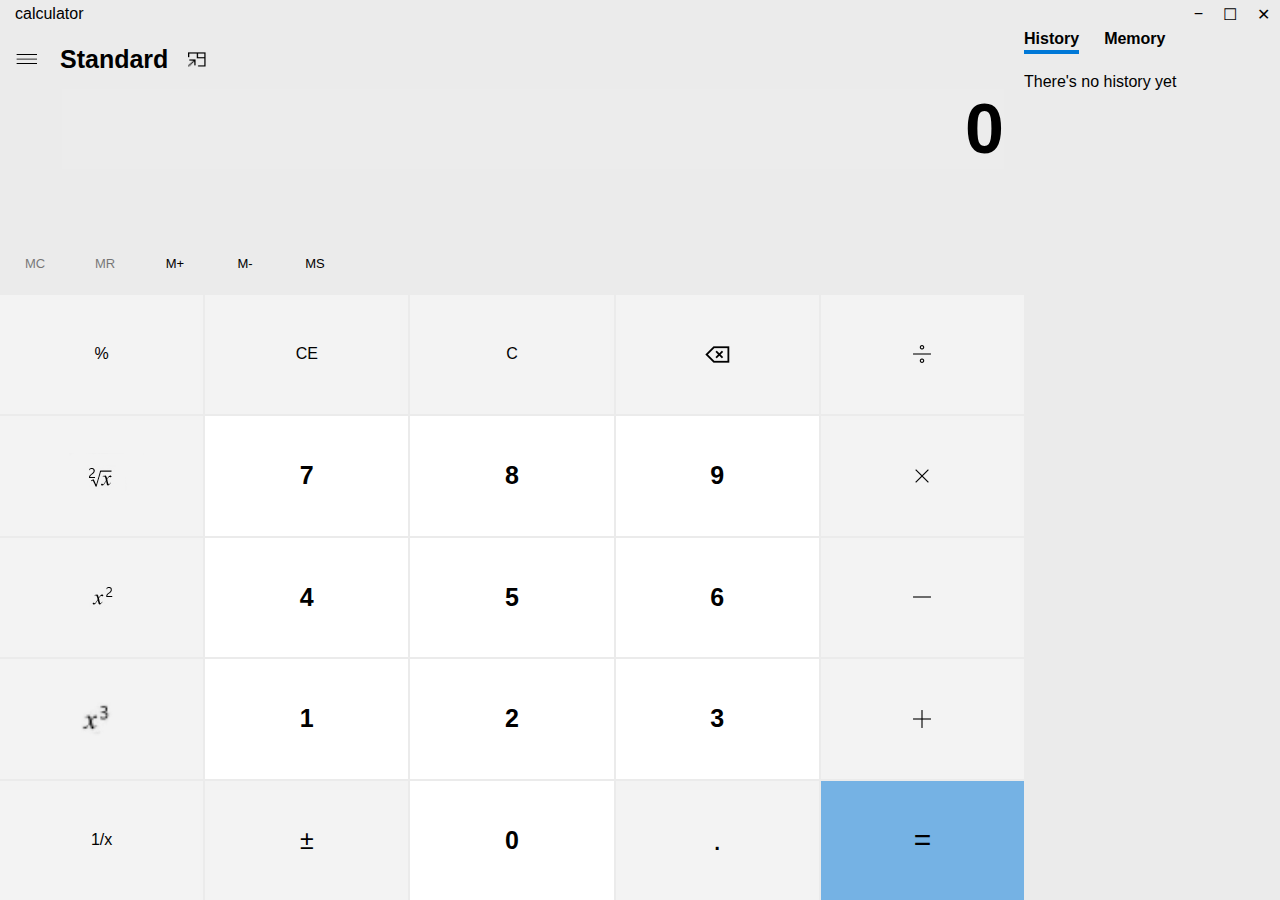
==== index.html @ 29393237 "Final project" ====
<!DOCTYPE html>
<html lang="en">
  <head>
    <meta charset="UTF-8" />
    <meta http-equiv="X-UA-Compatible" content="IE=edge" />
    <meta name="viewport" content="width=device-width, initial-scale=1.0" />
    <title>Windows Calculator</title>
    <link rel="stylesheet" href="style.css" />
  </head>
  <body>
    <!-- division is the calculator's main class-->
    <div class="division">
      <!-- windows bar-->
      <div class="head">
        <div class="calculator">calculator</div>
        <div class="close bar">&#x2715;</div>
        <div class="maximize bar">&#9744;</div>
        <div class="minimize bar">&minus;</div>
      </div>
      <!-- first row-->
      <div class="first_row">
        <div class="left_row">
          <div class="navigation hoover">
            <img
              src="[data-uri]"
              width="25px"
              height="15px"
            />
          </div>
          <div class="Standard">Standard</div>
          <div class="view hoover">
            <img
              src="[data-uri]"
              height="20px"
              width="20px"
            />
          </div>
        </div>
        <div class="history_btn">
          <button type="button" class="history">
            <img
              src="[data-uri]"
              height="25"
              width="25"
            />
          </button>
        </div>
        <input type="text" name="input" id="input" value="0" disabled />
      </div>

      <!-- second row-->
      <div class="second_row">
        <div class="MC">MC</div>
        <div class="MR">MR</div>
        <div class="M+ mhover">M+</div>
        <div class="M- mhover">M-</div>
        <div class="MS mhover">MS</div>
        <div class="">
          <button class="m" disabled>
            M<sup
              ><img
                src="[data-uri]"
            /></sup>
          </button>
        </div>
      </div>
      <!-- numbers and operations-->
      <div class="numbers">
        <div class="percent color_gray">%</div>
        <div class="CE color_gray">CE</div>
        <div class="C color_gray">C</div>
        <div class="delete color_gray">
          <img
            src="[data-uri]"
          />
        </div>
        <div class="divide color_gray">
          <img
            src="[data-uri]"
          />
        </div>
        <div class="radical color_gray">
          <img
            src="[data-uri]"
          />
        </div>
        <div class="num_7 color_white">7</div>
        <div class="num_8 color_white">8</div>
        <div class="num_9 color_white">9</div>
        <div class="multiplication color_gray">
          <img
            src="[data-uri]"
          />
        </div>
        <div class="power color_gray">
          <img
            src="[data-uri]"
          />
        </div>
        <div class="num_4 color_white">4</div>
        <div class="num_5 color_white">5</div>
        <div class="num_6 color_white">6</div>
        <div class="minus color_gray">
          <img
            src="[data-uri]"
          />
        </div>
        <div class="num_1 color_white">1</div>
        <div class="num_2 color_white">2</div>
        <div class="num_3 color_white">3</div>
        <div class="plus color_gray">
          <img
            src="[data-uri]"
          />
        </div>
        <div class="reverse color_gray">1/x</div>
        <div class="plus_minus color_gray">±</div>
        <div class="num_0 color_white">0</div>
        <div class="dot color_gray">.</div>
        <div class="equal">=</div>
        <div class="power3 color_gray">
          <img
            src="[data-uri]"
          />
        </div>
      </div>
      <!--right side-->
      <div class="right_side">
        <ul>
          <li><a href="#history" class="historylink">History</a></li>
          <li><a href="#memory" class="memorylink">Memory</a></li>
        </ul>
        <div class="text_history">There's no history yet</div>
      </div>
    </div>
  </body>
</html>
---- style.css ----
* {
  margin: 0;
  padding: 0;
  box-sizing: border-box;
  font-family: "Segoe UI", Tahoma, Geneva, Verdana, sans-serif;
}
html,
body {
  height: 100%;
}
body {
  margin: 0;
  padding: 0;
  background-color: rgb(235, 235, 235);
}
/* division style*/
.division {
  height: 100%;
  display: grid;
  grid-template-columns: 80vw 20vw;
  grid-template-rows: 30px minmax(100px, 1fr) 7vh minmax(200px, 3fr);
  grid-template-areas:
    "head head"
    "first_row right_side"
    "second_row right_side"
    "numbers right_side";
}
.head {
  grid-area: head;
  display: inline;
}

.calculator {
  padding-left: 15px;
  padding-top: 5px;
}
.bar {
  float: right;
  padding: 5px 10px;
}
.close:hover {
  background-color: red;
}
.maximize:hover {
  background-color: lightgray !important;
}
.minimize:hover {
  background-color: lightgray !important;
}

.calculator {
  float: left;
}

.first_row {
  position: relative;
  height: 100%;
  grid-area: first_row;
}
.first_row .history_btn {
  position: absolute;
  top: 15px;
  right: 15px;
}
.first_row .history {
  border: none;
}
.first_row .left_row {
  display: flex;

  padding: 10px;
}
.first_row .left_row div {
  display: flex;
  justify-content: center;
  align-items: center;
  margin-right: 10px;
  padding: 5px;
}
.Standard {
  font-size: 25px;
  font-weight: 600;
}
.hoover:hover {
  background-color: lightgray;
}
#input {
 
  color: inherit;
  cursor: text;
  font-weight: 600;
  color: black;
  font-size: 70px;
  margin-right: 20px;
  float: right;
  border: none;
  text-decoration: rtl;
  direction: rtl;
}
.second_row {
  grid-area: second_row;
  font-size: small;

  display: flex;
}
.second_row div {
  cursor: context-menu;
  text-align: center;
  display: flex;
  justify-content: center;
  align-items: center;
  width: 70px;
}
.MC,
.MR {
  opacity: 0.5;
}
.second_row .m {
  border: none;
}
ul {
  display: flex;
  flex-direction: row;
}
.second_row .mhover:hover {
  background-color: lightgray !important;
}
.numbers {
  height: 100%;
  display: grid;
  grid-area: numbers;
  gap: 2px;
/* define all oprations with grid */
  grid-template-columns: repeat(4, 1fr);
  grid-template-rows: repeat(6, 1fr);
  grid-template-areas:
    "percent CE C delete"
    "reverse power radical divide"
    "num_7 num_8 num_9 multiplication"
    "num_4 num_5 num_6 minus"
    "num_1 num_2 num_3 plus"
    "plus_minus num_0 dot equal";
}
.percent {
  grid-area: percent;
}
.CE {
  grid-area: CE;
}
.C {
  grid-area: C;
}
.delete {
  grid-area: delete;
}
.divide {
  grid-area: divide;
}
.radical {
  grid-area: radical;
}
.num_7 {
  grid-area: num_7;
}
.num_8 {
  grid-area: num_8;
}
.num_9 {
  grid-area: num_9;
}
.multiplication {
  grid-area: multiplication;
}
.power {
  grid-area: power;
}
.num_4 {
  grid-area: num_4;
}
.num_5 {
  grid-area: num_5;
}
.num_6 {
  grid-area: num_6;
}
.minus {
  grid-area: minus;
}
.num_1 {
  grid-area: num_1;
}
.num_2 {
  grid-area: num_2;
}
.num_3 {
  grid-area: num_3;
}
.plus {
  grid-area: plus;
}
.reverse {
  grid-area: reverse;
}
.plus_minus {
  grid-area: plus_minus;
  font-size: 25px;
}
.num_0 {
  grid-area: num_0;
}
.dot {
  font-size: 30px;
  grid-area: dot;
}
.equal {
  font-size: 30px;
  grid-area: equal;
  background-color: #75b2e4;
}
.equal:hover {
  background-color: #0078d7 !important ;
}
.right_side {
  height: 100%;
  grid-area: right_side;
}
.right_side li {
  font-weight: bolder;
  display: inline;
  margin-right: 25px;
  list-style-type: none;
}
.right_side li a {
  text-decoration: none;
  color: black;
}
.text_history {
  margin-top: 25px;
}
.historylink {
  padding-bottom: 3px;
  border-bottom: 4px solid #0078d7;
}
.numbers div {
  display: flex;
  justify-content: center;
  align-items: center;
}
.numbers div:hover {
  background-color: LightGray;
}
.numbers .color_white {
  background-color: white;
  font-weight: 600;
  font-size: 25px;
}
.numbers .color_gray {
  background-color: #f3f3f3;
}
/* responsive the calculator to any size*/
@media screen and (min-width: 501px) {
  .m {
    display: none !important;
  }
}
@media screen and (min-width: 1024px) {
  .numbers {
    grid-template-columns: repeat(5, 1fr);
    grid-template-rows: repeat(5, 1fr);
    grid-template-areas:
      " percent CE C delete divide"
      " radical num_7 num_8 num_9 multiplication"
      "power num_4 num_5 num_6 minus "
      " power3 num_1 num_2 num_3 plus"
      " reverse plus_minus num_0 dot equal";
  }

  .power3 img {
    height: 100%;
  }
}
@media screen and (max-width: 1023px) {
  .power3 img {
    display: none !important;
  }
  .division {
    grid-template-columns: 78vw 22vw;
  }
}
@media screen and (max-width: 450px) {
  .radical img {
    width: 100%;
  }
}
@media screen and (max-width: 750px) {
  .division {
    grid-template-columns: 100%;
  }
  .right_side {
    display: none;
  }
  #input {
    
    font-size: 50px !important;
  }
  .second_row div {
    width: 100%;
  }
  .history {
    display: block;
  }
}
@media screen and (min-width:751px) {
  .history{
    display: none;
  }
}
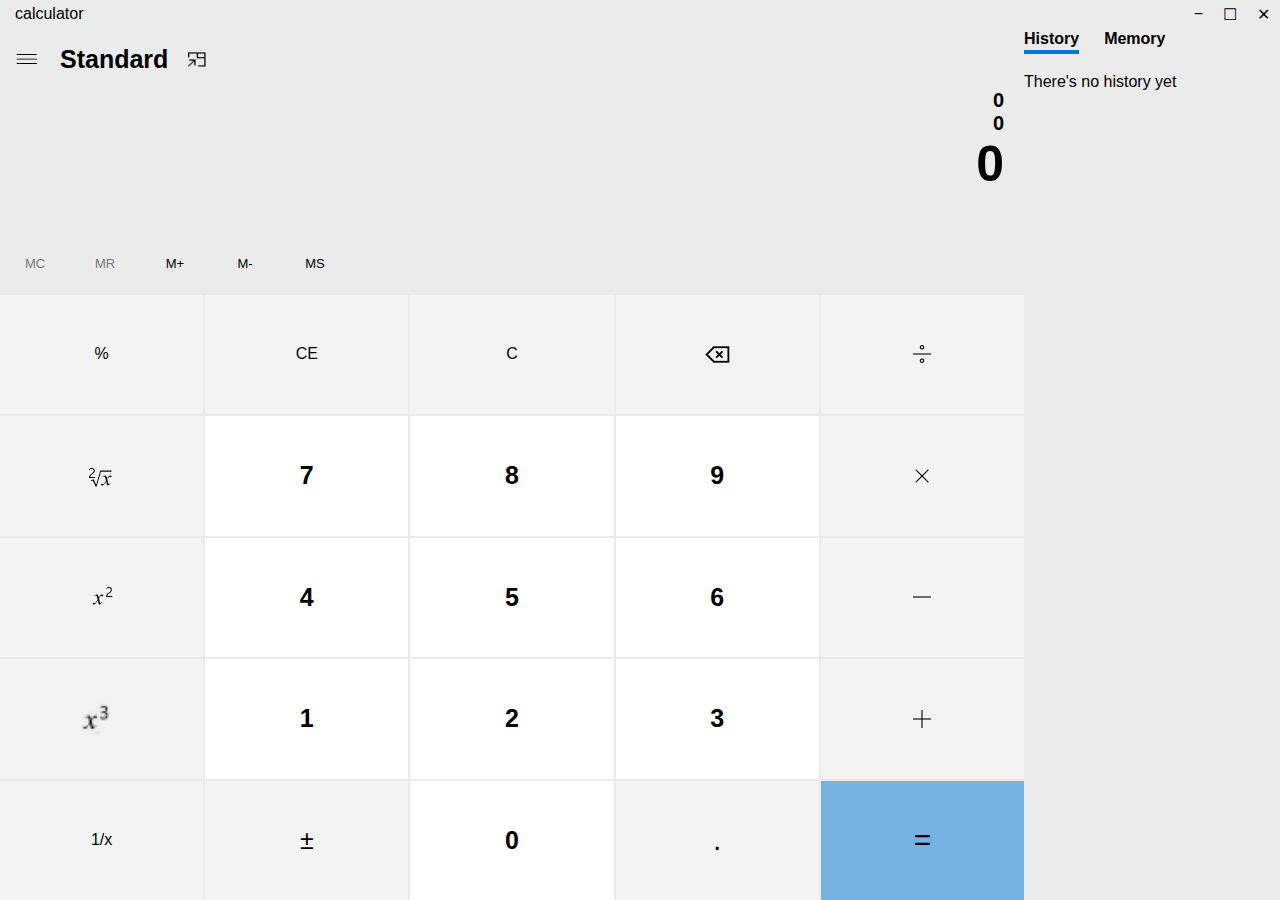
==== commit 2e42c357: "aa" ====
--- a/index.html
+++ b/index.html
@@ -1,137 +1,130 @@
 <!DOCTYPE html>
 <html lang="en">
-  <head>
-    <meta charset="UTF-8" />
-    <meta http-equiv="X-UA-Compatible" content="IE=edge" />
-    <meta name="viewport" content="width=device-width, initial-scale=1.0" />
-    <title>Windows Calculator</title>
-    <link rel="stylesheet" href="style.css" />
-  </head>
-  <body>
-    <!-- division is the calculator's main class-->
-    <div class="division">
-      <!-- windows bar-->
-      <div class="head">
-        <div class="calculator">calculator</div>
-        <div class="close bar">&#x2715;</div>
-        <div class="maximize bar">&#9744;</div>
-        <div class="minimize bar">&minus;</div>
+
+<head>
+  <meta charset="UTF-8" />
+  <meta http-equiv="X-UA-Compatible" content="IE=edge" />
+  <meta name="viewport" content="width=device-width, initial-scale=1.0" />
+  <title>Windows Calculator</title>
+  <link rel="stylesheet" href="style.css" />
+</head>
+
+<body>
+  <!-- division is the calculator's main class-->
+  <div class="division">
+    <!-- windows bar-->
+    <div class="head">
+      <div class="calculator">calculator</div>
+      <div class="close bar">&#x2715;</div>
+      <div class="maximize bar">&#9744;</div>
+      <div class="minimize bar">&minus;</div>
+    </div>
+    <!-- first row-->
+    <div class="first_row">
+      <div class="left_row">
+        <div class="navigation hoover">
+          <img
+            src="[data-uri]"
+            width="25px" height="15px" />
+        </div>
+        <div class="Standard">Standard</div>
+        <div class="view hoover">
+          <img
+            src="[data-uri]"
+            height="20px" width="20px" />
+        </div>
       </div>
-      <!-- first row-->
-      <div class="first_row">
-        <div class="left_row">
-          <div class="navigation hoover">
-            <img
-              src="[data-uri]"
-              width="25px"
-              height="15px"
-            />
-          </div>
-          <div class="Standard">Standard</div>
-          <div class="view hoover">
-            <img
-              src="[data-uri]"
-              height="20px"
-              width="20px"
-            />
-          </div>
-        </div>
-        <div class="history_btn">
-          <button type="button" class="history">
-            <img
-              src="[data-uri]"
-              height="25"
-              width="25"
-            />
-          </button>
-        </div>
-        <input type="text" name="input" id="input" value="0" disabled />
+      <div class="history_btn">
+        <button type="button" class="history">
+          <img
+            src="[data-uri]"
+            height="25" width="25" />
+        </button>
+      </div>
+      <div class="both_input">
+        <input type="text" name="input-3" value="0" class="input-3">
+        <input type="text" name="input" id="input" value="0">
+        <input type="text" name="input_2" class="input" value="0">
       </div>
 
-      <!-- second row-->
-      <div class="second_row">
-        <div class="MC">MC</div>
-        <div class="MR">MR</div>
-        <div class="M+ mhover">M+</div>
-        <div class="M- mhover">M-</div>
-        <div class="MS mhover">MS</div>
-        <div class="">
-          <button class="m" disabled>
-            M<sup
-              ><img
-                src="[data-uri]"
-            /></sup>
-          </button>
-        </div>
-      </div>
-      <!-- numbers and operations-->
-      <div class="numbers">
-        <div class="percent color_gray">%</div>
-        <div class="CE color_gray">CE</div>
-        <div class="C color_gray">C</div>
-        <div class="delete color_gray">
-          <img
-            src="[data-uri]"
-          />
-        </div>
-        <div class="divide color_gray">
-          <img
-            src="[data-uri]"
-          />
-        </div>
-        <div class="radical color_gray">
-          <img
-            src="[data-uri]"
-          />
-        </div>
-        <div class="num_7 color_white">7</div>
-        <div class="num_8 color_white">8</div>
-        <div class="num_9 color_white">9</div>
-        <div class="multiplication color_gray">
-          <img
-            src="[data-uri]"
-          />
-        </div>
-        <div class="power color_gray">
-          <img
-            src="[data-uri]"
-          />
-        </div>
-        <div class="num_4 color_white">4</div>
-        <div class="num_5 color_white">5</div>
-        <div class="num_6 color_white">6</div>
-        <div class="minus color_gray">
-          <img
-            src="[data-uri]"
-          />
-        </div>
-        <div class="num_1 color_white">1</div>
-        <div class="num_2 color_white">2</div>
-        <div class="num_3 color_white">3</div>
-        <div class="plus color_gray">
-          <img
-            src="[data-uri]"
-          />
-        </div>
-        <div class="reverse color_gray">1/x</div>
-        <div class="plus_minus color_gray">±</div>
-        <div class="num_0 color_white">0</div>
-        <div class="dot color_gray">.</div>
-        <div class="equal">=</div>
-        <div class="power3 color_gray">
-          <img
-            src="[data-uri]"
-          />
-        </div>
-      </div>
-      <!--right side-->
-      <div class="right_side">
-        <ul>
-          <li><a href="#history" class="historylink">History</a></li>
-          <li><a href="#memory" class="memorylink">Memory</a></li>
-        </ul>
-        <div class="text_history">There's no history yet</div>
+    </div>
+
+    <!-- second row-->
+    <div class="second_row">
+      <div class="MC">MC</div>
+      <div class="MR">MR</div>
+      <div class="M+ mhover">M+</div>
+      <div class="M- mhover">M-</div>
+      <div class="MS mhover">MS</div>
+      <div class="">
+        <button class="m" disabled>
+          M<sup><img
+              src="[data-uri]" /></sup>
+        </button>
       </div>
     </div>
-  </body>
-</html>
+    <!-- numbers and operations-->
+    <div class="numbers">
+      <div class="percent operation color_gray">%</div>
+      <div class="CE last-clear color_gray">CE</div>
+      <div class="C clear-all color_gray">C</div>
+      <div class="delete color_gray">
+        <img
+          src="[data-uri]" />
+      </div>
+      <div class="divide operation color_gray">
+        <img
+          src="[data-uri]" />
+      </div>
+      <div class="radical operation color_gray">
+        <img
+          src="[data-uri]" />
+      </div>
+      <div class="num_7 number color_white">7</div>
+      <div class="num_8 number color_white">8</div>
+      <div class="num_9 number color_white">9</div>
+      <div class="multiplication operation color_gray">
+        <img
+          src="[data-uri]" />
+      </div>
+      <div class="power operation color_gray">
+        <img
+          src="[data-uri]" />
+      </div>
+      <div class="num_4 number color_white">4</div>
+      <div class="num_5 number color_white">5</div>
+      <div class="num_6 number color_white">6</div>
+      <div class="minus operation color_gray">
+        <img
+          src="[data-uri]" />
+      </div>
+      <div class="num_1 number color_white">1</div>
+      <div class="num_2 number color_white">2</div>
+      <div class="num_3 number color_white">3</div>
+      <div class="plus operation color_gray">
+        <img
+          src="[data-uri]" />
+      </div>
+      <div class="reverse operation color_gray">1/x</div>
+      <div class="plus_minus operation color_gray">±</div>
+      <div class="num_0 number color_white">0</div>
+      <div class="dot number color_gray">.</div>
+      <div class="equal">=</div>
+      <div class="power3 operation color_gray">
+        <img
+          src="[data-uri]" />
+      </div>
+    </div>
+    <!--right side-->
+    <div class="right_side">
+      <ul>
+        <li><a href="#history" class="historylink">History</a></li>
+        <li><a href="#memory" class="memorylink">Memory</a></li>
+      </ul>
+      <div class="text_history">There's no history yet</div>
+    </div>
+  </div>
+</body>
+<script src="sandbox.js"></script>
+
+</html>--- a/style.css
+++ b/style.css
@@ -56,6 +56,9 @@
   position: relative;
   height: 100%;
   grid-area: first_row;
+  display: flex;
+  flex-direction: column;
+  justify-content: flex-start;
 }
 .first_row .history_btn {
   position: absolute;
@@ -84,19 +87,35 @@
 .hoover:hover {
   background-color: lightgray;
 }
-#input {
- 
+.both_input {
+  display: flex;
+  flex-direction: column;
+  justify-content: flex-start;
+}
+input {
   color: inherit;
   cursor: text;
   font-weight: 600;
   color: black;
-  font-size: 70px;
+  background-color: rgb(235, 235, 235);
+  font-size: 50px;
   margin-right: 20px;
   float: right;
   border: none;
   text-decoration: rtl;
   direction: rtl;
 }
+input:focus {
+  outline: none;
+}
+#input {
+  font-size: 20px;
+}
+
+.input-3 {
+  font-size: 20px;
+}
+
 .second_row {
   grid-area: second_row;
   font-size: small;
@@ -130,7 +149,7 @@
   display: grid;
   grid-area: numbers;
   gap: 2px;
-/* define all oprations with grid */
+  /* define all oprations with grid */
   grid-template-columns: repeat(4, 1fr);
   grid-template-rows: repeat(6, 1fr);
   grid-template-areas:
@@ -300,8 +319,7 @@
     display: none;
   }
   #input {
-    
-    font-size: 50px !important;
+    font-size: 20px !important;
   }
   .second_row div {
     width: 100%;
@@ -310,8 +328,8 @@
     display: block;
   }
 }
-@media screen and (min-width:751px) {
-  .history{
+@media screen and (min-width: 751px) {
+  .history {
     display: none;
   }
 }
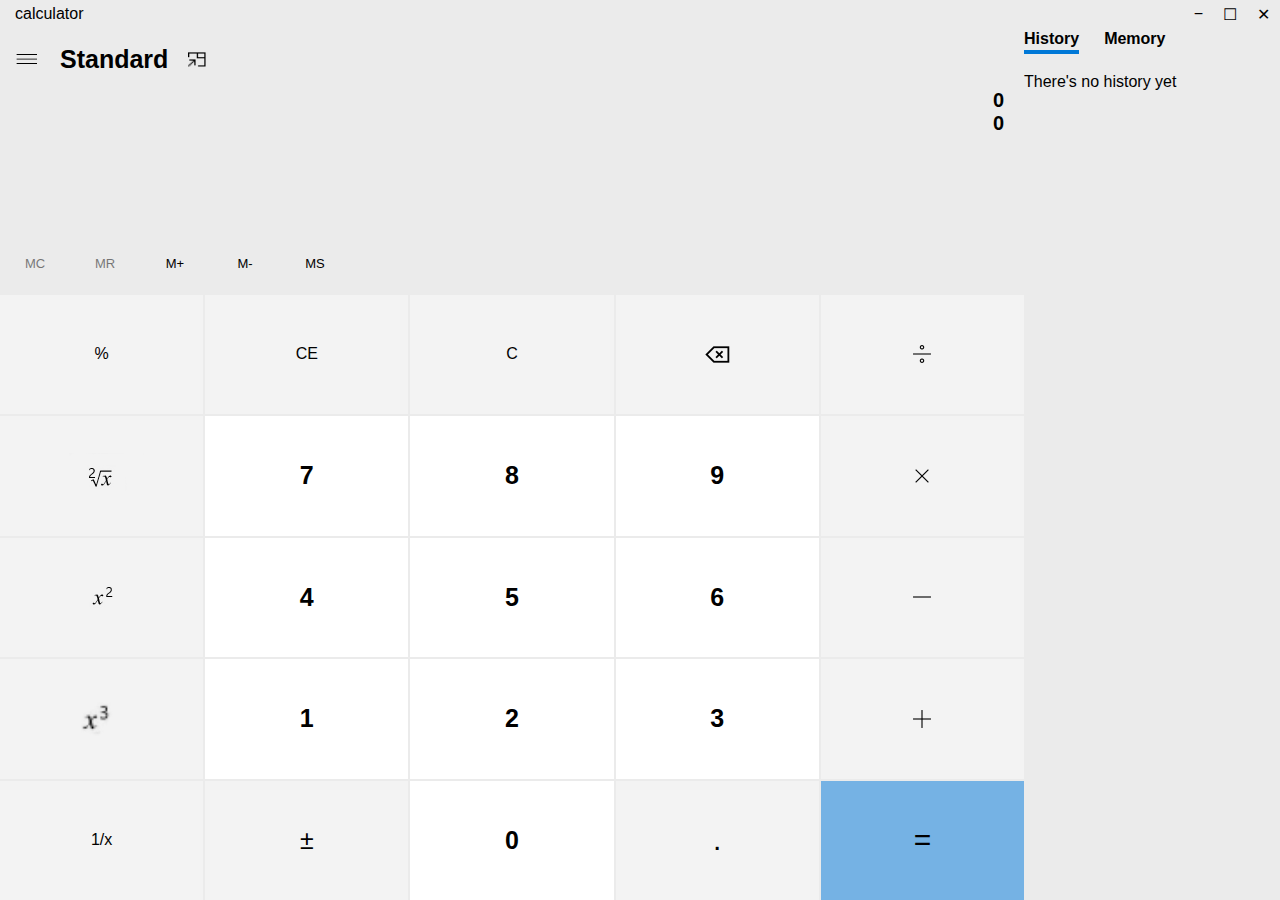
==== commit 9210337c: "bb" ====
--- a/index.html
+++ b/index.html
@@ -42,9 +42,12 @@
         </button>
       </div>
       <div class="both_input">
-        <input type="text" name="input-3" value="0" class="input-3">
+        <!-- <input type="text" name="input-3" value="0" class="input-3">
         <input type="text" name="input" id="input" value="0">
-        <input type="text" name="input_2" class="input" value="0">
+        <input type="text" name="input_2" class="input" > -->
+        <div class="input-3">0</div>
+        <div id="input">0</div>
+        <div class="input"></div>
       </div>
 
     </div>
--- a/style.css
+++ b/style.css
@@ -91,8 +91,6 @@
   display: flex;
   flex-direction: column;
   justify-content: flex-start;
-}
-input {
   color: inherit;
   cursor: text;
   font-weight: 600;
@@ -105,7 +103,9 @@
   text-decoration: rtl;
   direction: rtl;
 }
-input:focus {
+/* .both-input {
+} */
+.both-input:focus {
   outline: none;
 }
 #input {
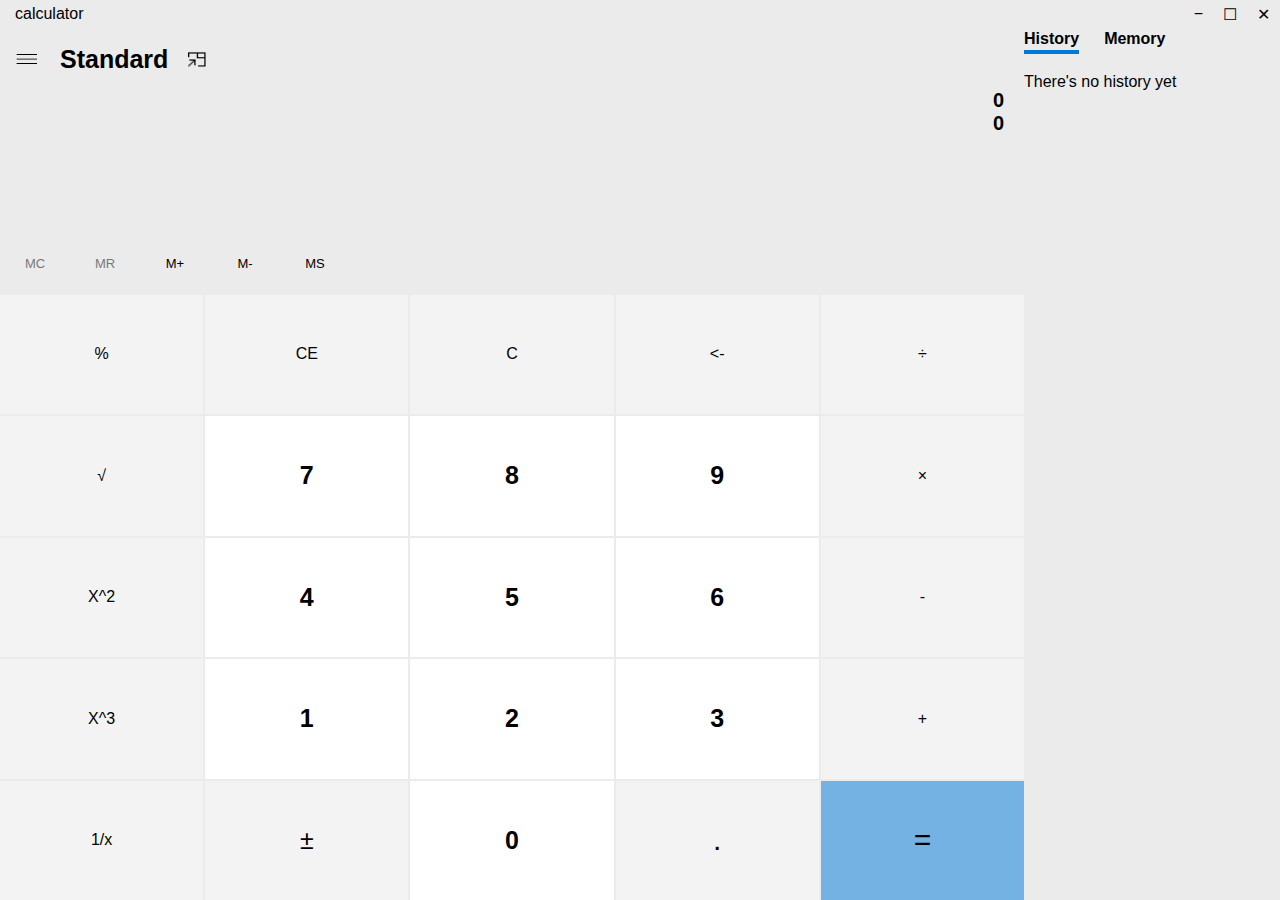
==== commit a86464e7: "14" ====
--- a/index.html
+++ b/index.html
@@ -68,54 +68,54 @@
     </div>
     <!-- numbers and operations-->
     <div class="numbers">
-      <div class="percent operation color_gray">%</div>
-      <div class="CE last-clear color_gray">CE</div>
-      <div class="C clear-all color_gray">C</div>
-      <div class="delete color_gray">
-        <img
-          src="[data-uri]" />
+      <div class="percent operation color_gray" value="%">%</div>
+      <div class="CE last-clear color_gray" value="clear-last">CE</div>
+      <div class="C clear-all color_gray" value="clear-all">C</div>
+      <div class="delete color_gray" value="back"><-
+        <!-- <img
+          src="[data-uri]" /> -->
       </div>
-      <div class="divide operation color_gray">
-        <img
-          src="[data-uri]" />
+      <div class="divide operation color_gray" value="/">÷
+        <!-- <img
+          src="[data-uri]" /> -->
       </div>
-      <div class="radical operation color_gray">
-        <img
-          src="[data-uri]" />
+      <div class="radical operation color_gray" value="">√
+        <!-- <img
+          src="[data-uri]" /> -->
       </div>
-      <div class="num_7 number color_white">7</div>
-      <div class="num_8 number color_white">8</div>
-      <div class="num_9 number color_white">9</div>
-      <div class="multiplication operation color_gray">
-        <img
-          src="[data-uri]" />
+      <div class="num_7 number color_white" value="7">7</div>
+      <div class="num_8 number color_white" value="8">8</div>
+      <div class="num_9 number color_white" value="9">9</div>
+      <div class="multiplication operation color_gray">×
+        <!-- <img
+          src="[data-uri]" /> -->
       </div>
-      <div class="power operation color_gray">
-        <img
-          src="[data-uri]" />
+      <div class="power operation color_gray">X^2
+        <!-- <img
+          src="[data-uri]" /> -->
       </div>
-      <div class="num_4 number color_white">4</div>
-      <div class="num_5 number color_white">5</div>
-      <div class="num_6 number color_white">6</div>
-      <div class="minus operation color_gray">
-        <img
-          src="[data-uri]" />
+      <div class="num_4 number color_white" value="4">4</div>
+      <div class="num_5 number color_white"  value="5">5</div>
+      <div class="num_6 number color_white" value="6">6</div>
+      <div class="minus operation color_gray">-
+        <!-- <img
+          src="[data-uri]" /> -->
       </div>
       <div class="num_1 number color_white">1</div>
       <div class="num_2 number color_white">2</div>
       <div class="num_3 number color_white">3</div>
-      <div class="plus operation color_gray">
-        <img
-          src="[data-uri]" />
+      <div class="plus operation color_gray">+
+        <!-- <img
+          src="[data-uri]" /> -->
       </div>
       <div class="reverse operation color_gray">1/x</div>
       <div class="plus_minus operation color_gray">±</div>
       <div class="num_0 number color_white">0</div>
       <div class="dot number color_gray">.</div>
       <div class="equal">=</div>
-      <div class="power3 operation color_gray">
-        <img
-          src="[data-uri]" />
+      <div class="power3 operation color_gray">X^3
+        <!-- <img
+          src="[data-uri]" /> -->
       </div>
     </div>
     <!--right side-->
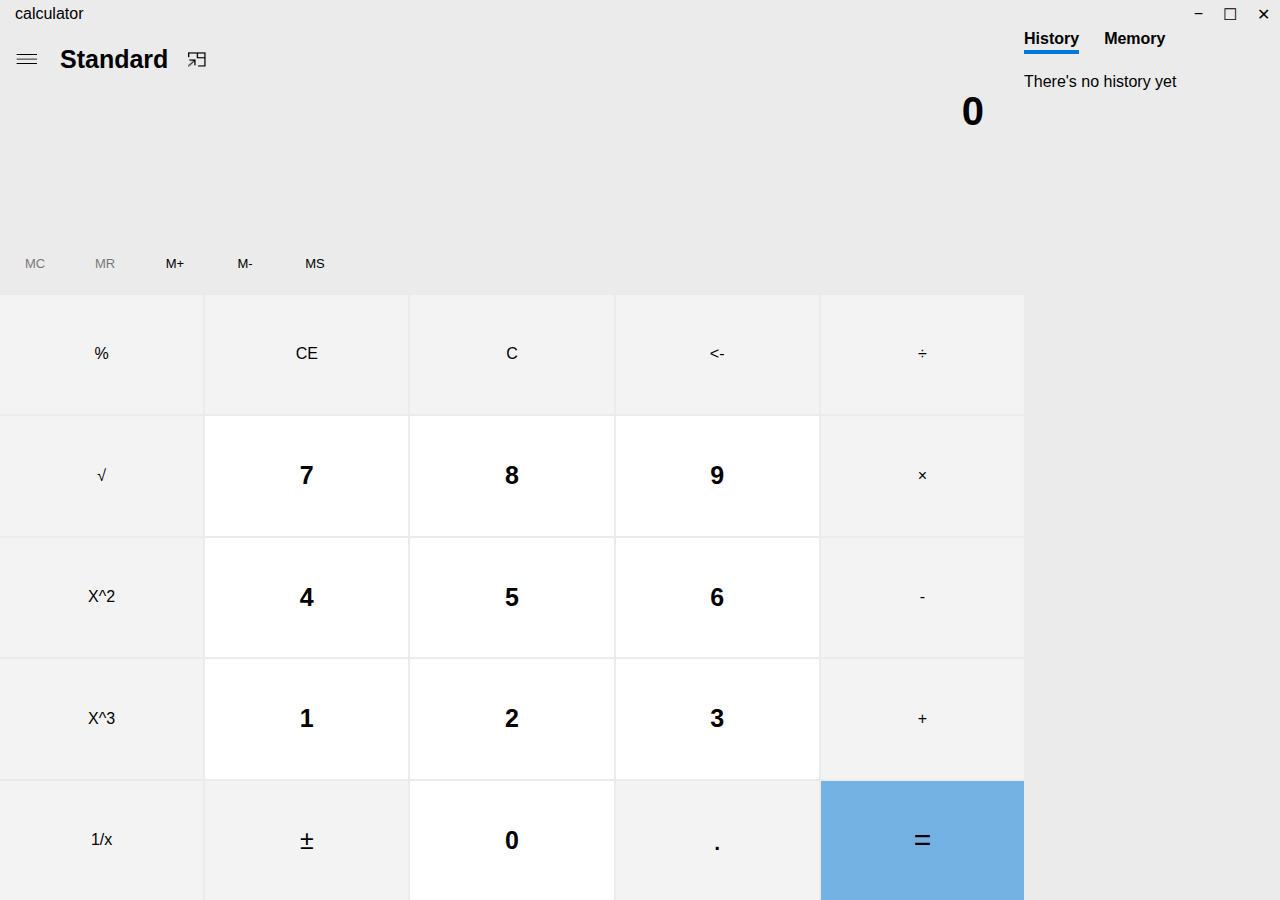
==== commit b33a3247: "11" ====
--- a/index.html
+++ b/index.html
@@ -42,13 +42,10 @@
         </button>
       </div>
       <div class="both_input">
-        <!-- <input type="text" name="input-3" value="0" class="input-3">
-        <input type="text" name="input" id="input" value="0">
-        <input type="text" name="input_2" class="input" > -->
-        <div class="input-3">0</div>
-        <div id="input">0</div>
-        <div class="input"></div>
-      </div>
+        <div class="previousInput"></div>
+        <input type="text" class="currentInput" value="0" readonly>    
+  
+</div>
 
     </div>
 
--- a/style.css
+++ b/style.css
@@ -103,17 +103,27 @@
   text-decoration: rtl;
   direction: rtl;
 }
-/* .both-input {
-} */
+.currentInput {
+  display: flex;
+  flex-direction: column;
+  justify-content: flex-start;
+  color: inherit;
+  cursor: text;
+  font-weight: 600;
+  color: black;
+  background-color: rgb(235, 235, 235);
+  font-size: 50px;
+  margin-right: 20px;
+  float: right;
+  border: none;
+  text-decoration: rtl;
+  direction: rtl;
+}
 .both-input:focus {
   outline: none;
 }
-#input {
-  font-size: 20px;
-}
-
-.input-3 {
-  font-size: 20px;
+.currentInput {
+  font-size: 40px;
 }
 
 .second_row {
@@ -149,7 +159,7 @@
   display: grid;
   grid-area: numbers;
   gap: 2px;
-  /* define all oprations with grid */
+  /* define all operations with grid */
   grid-template-columns: repeat(4, 1fr);
   grid-template-rows: repeat(6, 1fr);
   grid-template-areas:
@@ -299,7 +309,7 @@
   }
 }
 @media screen and (max-width: 1023px) {
-  .power3 img {
+  .power3 {
     display: none !important;
   }
   .division {
@@ -318,7 +328,7 @@
   .right_side {
     display: none;
   }
-  #input {
+  .currentInput {
     font-size: 20px !important;
   }
   .second_row div {
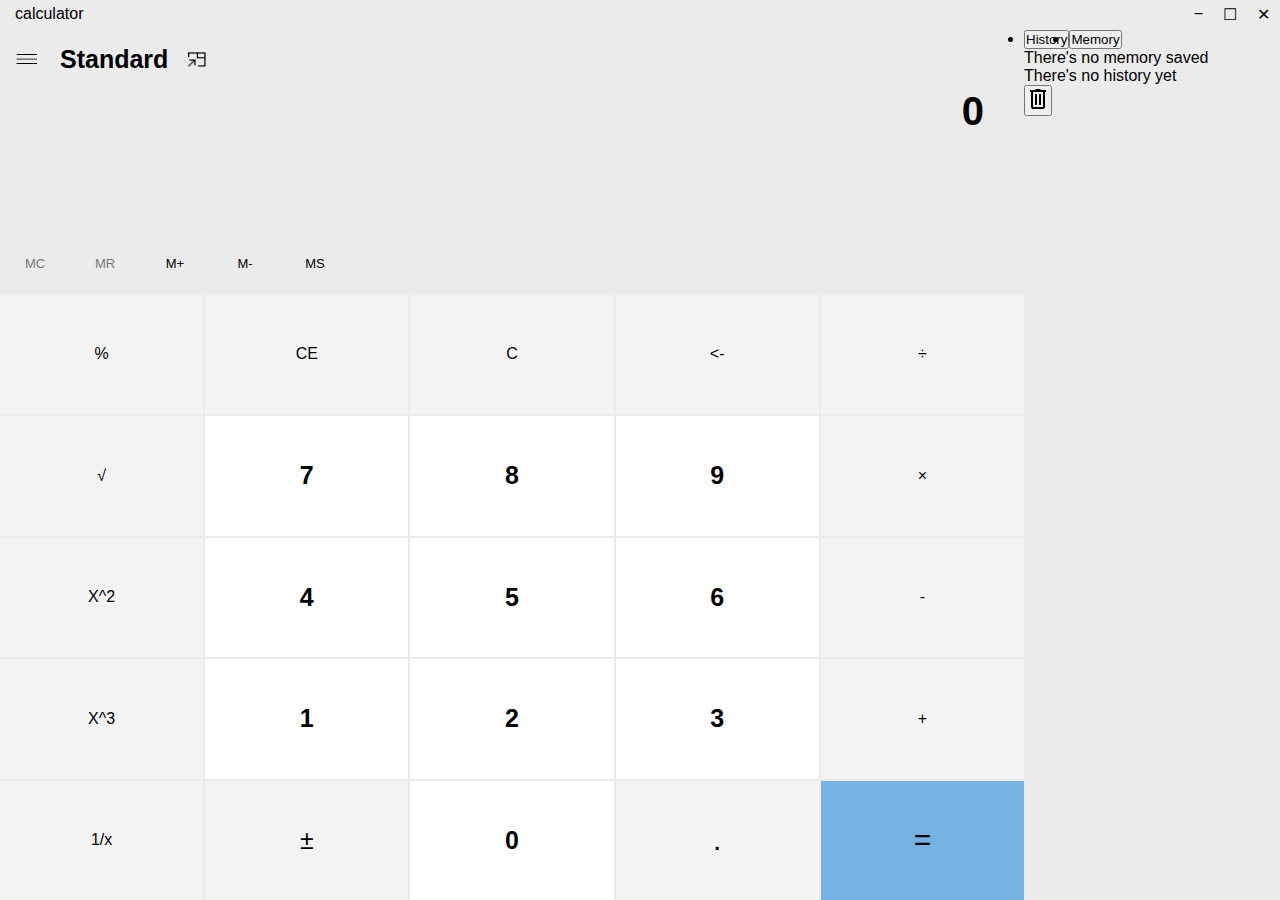
==== commit effacde3: "11" ====
--- a/index.html
+++ b/index.html
@@ -83,7 +83,7 @@
       <div class="num_7 number color_white" value="7">7</div>
       <div class="num_8 number color_white" value="8">8</div>
       <div class="num_9 number color_white" value="9">9</div>
-      <div class="multiplication operation color_gray">×
+      <div class="multiplication operation color_gray" value="×">×
         <!-- <img
           src="[data-uri]" /> -->
       </div>
@@ -98,9 +98,9 @@
         <!-- <img
           src="[data-uri]" /> -->
       </div>
-      <div class="num_1 number color_white">1</div>
-      <div class="num_2 number color_white">2</div>
-      <div class="num_3 number color_white">3</div>
+      <div type="button" class="num_1 number color_white" value="1">1</div>
+      <div class="num_2 number color_white" value="2">2</div>
+      <div class="num_3 number color_white" value="3">3</div>
       <div class="plus operation color_gray">+
         <!-- <img
           src="[data-uri]" /> -->
@@ -108,7 +108,7 @@
       <div class="reverse operation color_gray">1/x</div>
       <div class="plus_minus operation color_gray">±</div>
       <div class="num_0 number color_white">0</div>
-      <div class="dot number color_gray">.</div>
+      <div class="dot  color_gray">.</div>
       <div class="equal">=</div>
       <div class="power3 operation color_gray">X^3
         <!-- <img
@@ -116,15 +116,25 @@
       </div>
     </div>
     <!--right side-->
-    <div class="right_side">
-      <ul>
-        <li><a href="#history" class="historylink">History</a></li>
-        <li><a href="#memory" class="memorylink">Memory</a></li>
-      </ul>
-      <div class="text_history">There's no history yet</div>
-    </div>
+        <div class="aside">
+          <ul>
+            <li><button class="history-link default-link">History</button></li>
+            <li><button class="memory-link">Memory</button></li>
+          </ul>
+          <div class="memory-section default-section">
+            <p class="defualt pm">There's no memory saved</p>
+            <div class="show memory"></div>
+          </div>
+          <div class="history-section">
+            <p class="defualt ph">There's no history yet</p>
+            <div class="show items"></div>
+          </div>
+          <button class="claer-history"><img
+              src="[data-uri]" /></button>
+        </div>
   </div>
 </body>
-<script src="sandbox.js"></script>
+<script src="index.js" type="module"></script>
 
-</html>+</html>
+
